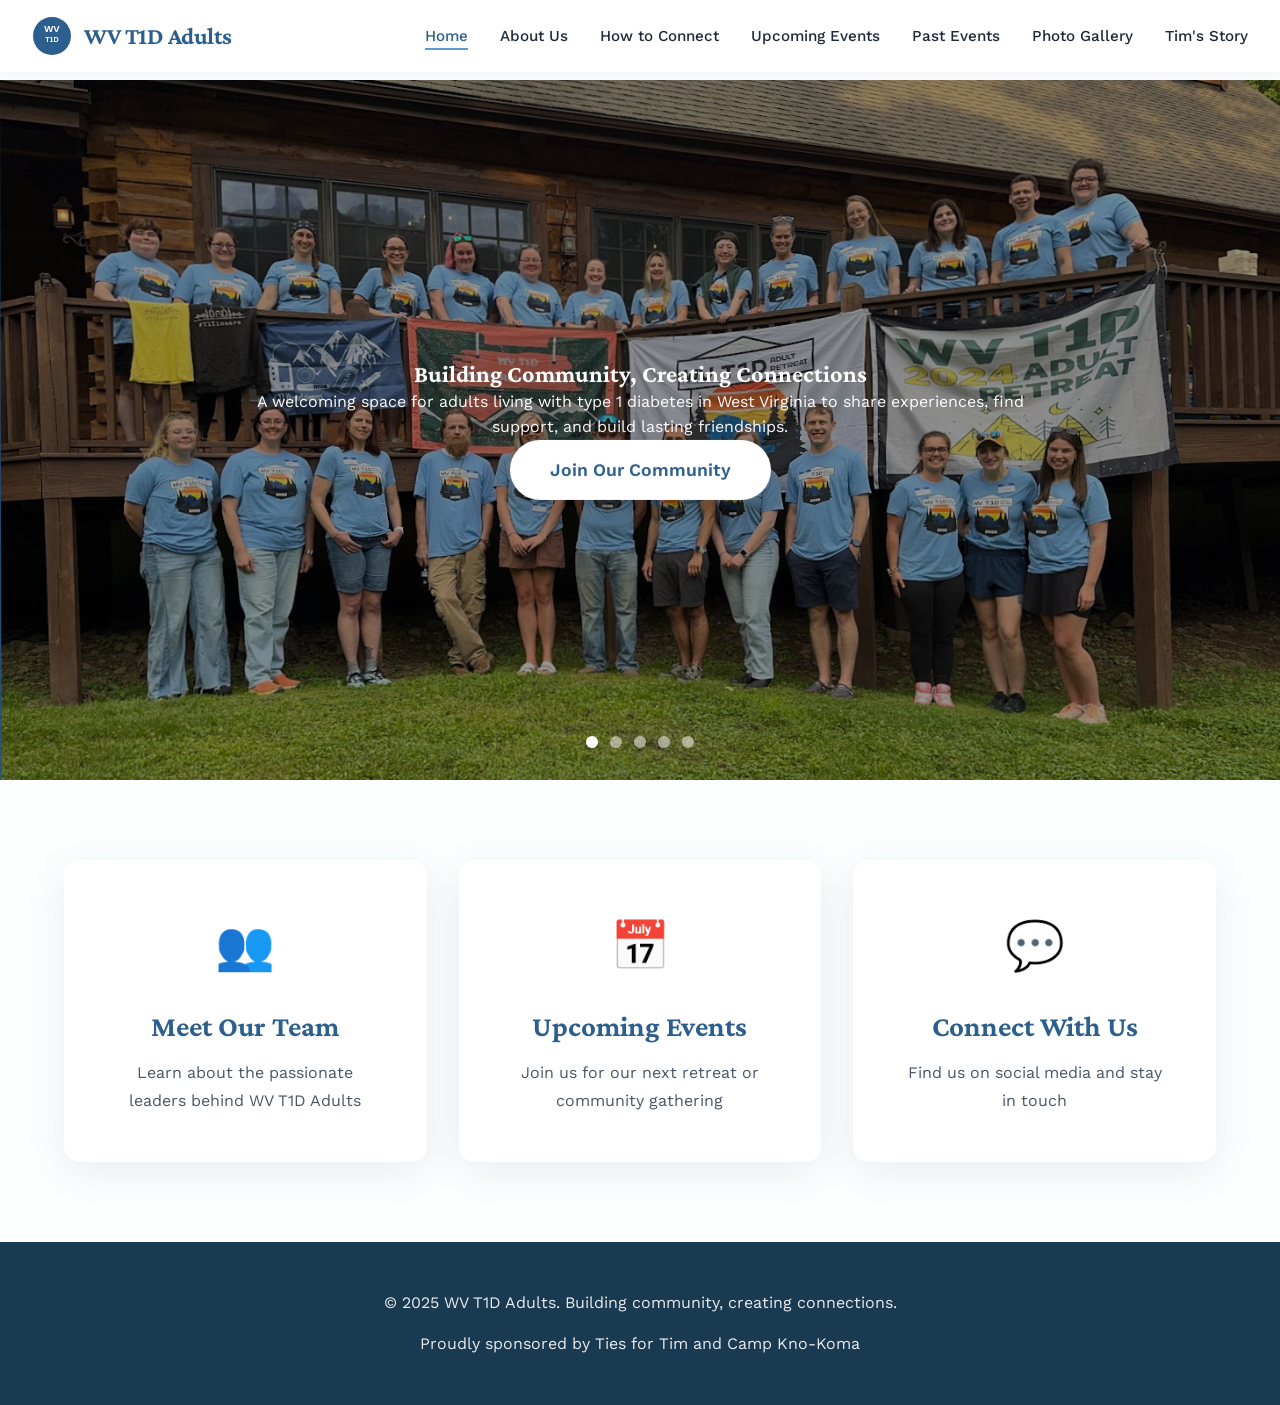
==== index.html @ 596caf84 "initial commit v1" ====
<!DOCTYPE html>
<html lang="en">
<head>
    <meta charset="UTF-8">
    <meta name="viewport" content="width=device-width, initial-scale=1.0">
    <title>WV T1D Adults - Home</title>
    <link rel="icon" type="image/svg+xml" href="favicon.svg">
    <link href="https://fonts.googleapis.com/css2?family=Crimson+Pro:wght@400;600;700&family=Work+Sans:wght@400;500;600&display=swap" rel="stylesheet">
    <link rel="stylesheet" href="styles.css">
</head>
<body>
    <!-- Navigation -->
    <nav id="navbar">
        <div class="nav-container">
            <a href="index.html" class="logo">
                <img src="images/logo.svg" alt="WV T1D Adults" class="logo-img">
                <span>WV T1D Adults</span>
            </a>
            <div class="menu-toggle" id="menuToggle">
                <span></span>
                <span></span>
                <span></span>
            </div>
            <ul class="nav-links" id="navLinks">
                <li><a href="index.html" class="active">Home</a></li>
                <li><a href="about.html">About Us</a></li>
                <li><a href="connect.html">How to Connect</a></li>
                <li><a href="upcoming-events.html">Upcoming Events</a></li>
                <li><a href="past-events.html">Past Events</a></li>
                <li><a href="gallery.html">Photo Gallery</a></li>
                <li><a href="tims-story.html">Tim's Story</a></li>
            </ul>
        </div>
    </nav>

    <!-- Hero Section -->
    <section class="hero">
        <div class="hero-carousel">
            <div class="hero-slide active">
                <img src="images/hero/hero-2025.png" alt="2025 Event">
            </div>
            <div class="hero-slide">
                <img src="images/hero/hero-2024.png" alt="2024 Event">
            </div>
            <div class="hero-slide">
                <img src="images/hero/hero-2023-1.png" alt="2023 Event 2">
            </div>
            <div class="hero-slide">
                <img src="images/hero/hero-2023-2.png" alt="2023 Event 2">
            </div>
            <div class="hero-slide">
                <img src="images/hero/hero-2025-tailgate.jpg" alt="2025 tailgate">
            </div>
        </div>
        <div class="hero-content">
            <h1>Building Community, Creating Connections</h1>
            <p>A welcoming space for adults living with type 1 diabetes in West Virginia to share experiences, find support, and build lasting friendships.</p>
            <a href="connect.html" class="cta-button">Join Our Community</a>
        </div>
        <div class="carousel-dots">
            <span class="dot active" onclick="currentSlide(1)"></span>
            <span class="dot" onclick="currentSlide(2)"></span>
            <span class="dot" onclick="currentSlide(3)"></span>
            <span class="dot" onclick="currentSlide(4)"></span>
            <span class="dot" onclick="currentSlide(5)"></span>
        </div>
    </section>

    <!-- Mission Overview -->
    <section class="content-section">
        <div class="container">

            <div class="home-grid">
                <a href="about.html" class="home-card">
                    <div class="card-icon">👥</div>
                    <h3>Meet Our Team</h3>
                    <p>Learn about the passionate leaders behind WV T1D Adults</p>
                </a>

                <a href="upcoming-events.html" class="home-card">
                    <div class="card-icon">📅</div>
                    <h3>Upcoming Events</h3>
                    <p>Join us for our next retreat or community gathering</p>
                </a>

                <a href="connect.html" class="home-card">
                    <div class="card-icon">💬</div>
                    <h3>Connect With Us</h3>
                    <p>Find us on social media and stay in touch</p>
                </a>
            </div>
        </div>
    </section>

    <!-- Footer -->
    <footer>
        <p>&copy; 2025 WV T1D Adults. Building community, creating connections.</p>
        <p style="margin-top: 1rem;">Proudly sponsored by Ties for Tim and Camp Kno-Koma</p>
    </footer>

    <script src="script.js"></script>
</body>
</html>
---- styles.css ----
:root {
    --primary-blue: #2c5f8d;
    --deep-blue: #1a3a52;
    --light-blue: #4a7ba7;
    --accent-blue: #5a9bd4;
    --soft-gray: #f5f7fa;
    --warm-white: #fdfefe;
    --text-dark: #1f2937;
    --text-medium: #4b5563;
}

* {
    margin: 0;
    padding: 0;
    box-sizing: border-box;
}

body {
    font-family: 'Work Sans', sans-serif;
    color: var(--text-dark);
    line-height: 1.6;
    background: var(--warm-white);
    padding-top: 80px;
}

h1, h2, h3 {
    font-family: 'Crimson Pro', serif;
    font-weight: 700;
    line-height: 1.2;
}

.container {
    max-width: 1400px;
    margin: 0 auto;
    padding: 0 2rem;
}

/* Navigation */
nav {
    position: fixed;
    top: 0;
    width: 100%;
    background: rgba(255, 255, 255, 0.95);
    backdrop-filter: blur(10px);
    box-shadow: 0 2px 20px rgba(44, 95, 141, 0.08);
    z-index: 1000;
    transition: all 0.3s ease;
}

nav.scrolled {
    box-shadow: 0 2px 30px rgba(44, 95, 141, 0.15);
}

.nav-container {
    max-width: 1400px;
    margin: 0 auto;
    padding: 1rem 2rem;
    display: flex;
    justify-content: space-between;
    align-items: center;
}

.logo {
    font-size: 1.5rem;
    font-weight: 700;
    color: var(--primary-blue);
    font-family: 'Crimson Pro', serif;
    text-decoration: none;
    letter-spacing: -0.5px;
    display: flex;
    align-items: center;
    gap: 0.75rem;
}

.logo-img {
    height: 40px;
    width: 40px;
}

.nav-links {
    display: flex;
    gap: 2rem;
    list-style: none;
}

.nav-links a {
    color: var(--text-dark);
    text-decoration: none;
    font-weight: 500;
    font-size: 0.95rem;
    transition: color 0.3s ease;
    position: relative;
}

.nav-links a.active {
    color: var(--primary-blue);
}

.nav-links a::after {
    content: '';
    position: absolute;
    bottom: -5px;
    left: 0;
    width: 0;
    height: 2px;
    background: var(--accent-blue);
    transition: width 0.3s ease;
}

.nav-links a.active::after {
    width: 100%;
}

.nav-links a:hover {
    color: var(--primary-blue);
}

.nav-links a:hover::after {
    width: 100%;
}

/* Mobile Menu Toggle */
.menu-toggle {
    display: none;
    flex-direction: column;
    gap: 5px;
    cursor: pointer;
}

.menu-toggle span {
    width: 25px;
    height: 3px;
    background: var(--primary-blue);
    transition: all 0.3s ease;
}

/* Hero Section */
.hero {
    background: linear-gradient(135deg, var(--deep-blue) 0%, var(--primary-blue) 50%, var(--light-blue) 100%);
    color: white;
    padding: 0;
    height: 56.25vw;
    min-height: 400px;
    max-height: 700px;
    text-align: center;
    position: relative;
    overflow: hidden;
}

.hero-slide img {
    width: 100%;
    height: 100%;
    object-fit: cover;
    filter: brightness(0.6);
}

/* Hero Carousel */
.hero-carousel {
    position: absolute;
    top: 0;
    left: 0;
    width: 100%;
    height: 100%;
    z-index: 0;
}

.hero-slide {
    position: absolute;
    top: 0;
    left: 0;
    width: 100%;
    height: 100%;
    opacity: 0;
    transition: opacity 1s ease-in-out;
    display: none;
}

.hero-slide.active {
    opacity: 1;
    display: block;
}

.hero-slide img {
    width: 100%;
    height: 100%;
    object-fit: cover;
    object-position: center top;
    filter: brightness(0.6);
}

.carousel-dots {
    position: absolute;
    bottom: 2rem;
    left: 50%;
    transform: translateX(-50%);
    z-index: 2;
    display: flex;
    gap: 0.75rem;
}

.dot {
    height: 12px;
    width: 12px;
    background-color: rgba(255, 255, 255, 0.5);
    border-radius: 50%;
    display: inline-block;
    cursor: pointer;
    transition: background-color 0.3s ease;
}

.dot:hover,
.dot.active {
    background-color: rgba(255, 255, 255, 1);
}

.hero::before {
    content: '';
    position: absolute;
    top: 0;
    left: 0;
    right: 0;
    bottom: 0;
    background: url('data:image/svg+xml,<svg width="100" height="100" xmlns="http://www.w3.org/2000/svg"><defs><pattern id="grid" width="100" height="100" patternUnits="userSpaceOnUse"><path d="M 100 0 L 0 0 0 100" fill="none" stroke="rgba(255,255,255,0.03)" stroke-width="1"/></pattern></defs><rect width="100%" height="100%" fill="url(%23grid)"/></svg>');
    opacity: 0.3;
}

.hero-content {
    max-width: 900px;
    margin: 0 auto;
    position: absolute;
    top: 50%;
    left: 50%;
    transform: translate(-50%, -50%);
    z-index: 1;
    width: 100%;
    padding: 2rem;
    opacity: 0;
    animation: fadeIn 0.5s ease-in 0.3s forwards;
}

@keyframes fadeIn {
    to {
        opacity: 1;
    }
}

.cta-button {
    display: inline-block;
    padding: 1rem 2.5rem;
    background: white;
    color: var(--primary-blue);
    text-decoration: none;
    border-radius: 50px;
    font-weight: 600;
    font-size: 1.1rem;
    transition: all 0.3s ease;
    box-shadow: 0 10px 30px rgba(0,0,0,0.2);
    animation: fadeInUp 1s ease-out 0.6s both;
}

.cta-button:hover {
    transform: translateY(-3px);
    box-shadow: 0 15px 40px rgba(0,0,0,0.3);
}

@keyframes fadeInUp {
    from {
        opacity: 0;
        transform: translateY(30px);
    }
    to {
        opacity: 1;
        transform: translateY(0);
    }
}

/* Page Header */
.page-header {
    background: linear-gradient(135deg, var(--deep-blue) 0%, var(--primary-blue) 100%);
    color: white;
    padding: 4rem 2rem;
    text-align: center;
}

.page-header h1 {
    font-size: 3rem;
    margin-bottom: 0.5rem;
}

.page-header p {
    font-size: 1.2rem;
    opacity: 0.95;
}

/* Content Sections */
.content-section {
    padding: 1rem 2rem 5rem 2rem;
}

.content-section h2 {
    font-size: 2.8rem;
    color: var(--deep-blue);
    margin-bottom: 3rem;
    text-align: center;
}

.section-intro {
    max-width: 800px;
    margin: 0 auto 4rem;
    text-align: center;
    font-size: 1.15rem;
    color: var(--text-medium);
    line-height: 1.8;
}

/* Mission Statement */
.mission-statement {
    background: var(--soft-gray);
    padding: 3rem;
    border-radius: 16px;
    margin-bottom: 4rem;
    border-left: 5px solid var(--primary-blue);
    font-size: 1.15rem;
    line-height: 1.9;
    color: var(--text-dark);
}

.sponsors {
    text-align: center;
    margin-top: 2rem;
    font-style: italic;
    color: var(--text-medium);
}

/* Home Grid */
.home-grid {
    display: grid;
    grid-template-columns: repeat(auto-fit, minmax(300px, 1fr));
    gap: 2rem;
    margin-top: 4rem;
}

.home-card {
    background: white;
    padding: 3rem;
    border-radius: 16px;
    text-align: center;
    box-shadow: 0 10px 40px rgba(44, 95, 141, 0.1);
    transition: all 0.3s ease;
    text-decoration: none;
    color: var(--text-dark);
}

.home-card:hover {
    transform: translateY(-8px);
    box-shadow: 0 20px 60px rgba(44, 95, 141, 0.2);
}

.home-card .card-icon {
    font-size: 3rem;
    margin-bottom: 1.5rem;
}

.home-card h3 {
    font-size: 1.8rem;
    color: var(--primary-blue);
    margin-bottom: 1rem;
}

.home-card p {
    color: var(--text-medium);
    line-height: 1.7;
}

/* Leadership Team */
.leadership-grid {
    display: grid;
    grid-template-columns: repeat(auto-fit, minmax(350px, 1fr));
    gap: 3rem;
    margin-top: 3rem;
    max-width: 1200px;
    margin-left: auto;
    margin-right: auto;
}

.leader-card {
    background: white;
    border-radius: 16px;
    overflow: hidden;
    box-shadow: 0 10px 40px rgba(44, 95, 141, 0.1);
    transition: all 0.3s ease;
}

.leader-card:hover {
    transform: translateY(-8px);
    box-shadow: 0 20px 60px rgba(44, 95, 141, 0.2);
}

.leader-image {
    width: 100%;
    height: 400px;
    background: var(--soft-gray);
    display: flex;
    align-items: center;
    justify-content: center;
    font-size: 5rem;
    color: white;
    font-weight: 700;
}

.leader-photo-single {
    width: 100%;
    height: 600px;
    object-fit: cover;
    display: block;
}

.leader-images {
    display: grid;
    grid-template-columns: repeat(3, 1fr);
    gap: 0.5rem;
    width: 100%;
    background: var(--soft-gray);
    padding: 1rem;
}

.leader-photo {
    width: 100%;
    height: 300px;
    object-fit: contain;
}

.leader-info {
    padding: 2rem;
}

.leader-info h3 {
    font-size: 1.8rem;
    color: var(--primary-blue);
    margin-bottom: 1rem;
}

.leader-info p {
    color: var(--text-medium);
    line-height: 1.7;
}

/* Connect Section */
.connect-grid {
    display: grid;
    grid-template-columns: repeat(3, 1fr);
    gap: 2rem;
    margin-top: 3rem;
    max-width: 900px;
    margin-left: auto;
    margin-right: auto;
}

.social-card {
    background: white;
    padding: 2.5rem;
    border-radius: 16px;
    text-align: center;
    box-shadow: 0 10px 40px rgba(44, 95, 141, 0.1);
    transition: all 0.3s ease;
    text-decoration: none;
    color: var(--text-dark);
}

.social-card:hover {
    transform: translateY(-5px);
    box-shadow: 0 15px 50px rgba(44, 95, 141, 0.2);
}

.social-icon {
    font-size: 3rem;
    margin-bottom: 1rem;
    color: var(--primary-blue);
}

.social-card h3 {
    font-size: 1.5rem;
    margin-bottom: 0.5rem;
    color: var(--primary-blue);
}

.social-card p {
    color: var(--text-medium);
    font-size: 0.95rem;
}

/* Events Section */
.events-placeholder {
    background: var(--soft-gray);
    padding: 4rem;
    border-radius: 16px;
    text-align: center;
    border: 3px dashed var(--light-blue);
}

.events-placeholder p {
    color: var(--text-medium);
    font-size: 1.2rem;
}

/* Gallery Section */
.gallery-grid {
    display: grid;
    grid-template-columns: repeat(auto-fill, minmax(300px, 1fr));
    gap: 1.5rem;
    margin-top: 3rem;
}

.gallery-item {
    aspect-ratio: 4/3;
    overflow: hidden;
    border-radius: 12px;
    box-shadow: 0 4px 15px rgba(44, 95, 141, 0.1);
    transition: transform 0.3s ease, box-shadow 0.3s ease;
    background: white;
}

.gallery-item:hover {
    transform: scale(1.05);
    box-shadow: 0 8px 25px rgba(44, 95, 141, 0.2);
}

.gallery-item img {
    width: 100%;
    height: 100%;
    object-fit: cover;
}

.gallery-placeholder {
    aspect-ratio: 4/3;
    background: linear-gradient(135deg, var(--soft-gray), #e8eef5);
    border-radius: 12px;
    display: flex;
    align-items: center;
    justify-content: center;
    color: var(--text-medium);
    font-size: 1.1rem;
    border: 2px dashed var(--light-blue);
}

/* Events Grid */
.events-grid {
    display: flex;
    flex-wrap: wrap;
    gap: 3rem;
    margin-top: 3rem;
    justify-content: center;
}

.event-card {
    max-width: 400px;
}

.event-card img {
    width: 100%;
    height: auto;
    display: block;
    border-radius: 16px;
    box-shadow: 0 10px 40px rgba(44, 95, 141, 0.1);
}

/* Tim's Story Section */
.story-container {
    max-width: 1000px;
    margin: 0 auto;
}

.story-images {
    display: grid;
    grid-template-columns: 1fr 1fr;
    gap: 2rem;
}

.story-photo,
.story-flyer {
    width: 100%;
    border-radius: 16px;
    box-shadow: 0 20px 60px rgba(44, 95, 141, 0.2);
}

.story-image {
    width: 100%;
    height: 500px;
    background: linear-gradient(135deg, var(--light-blue), var(--accent-blue));
    border-radius: 16px;
    margin-bottom: 3rem;
    display: flex;
    align-items: center;
    justify-content: center;
    color: white;
    font-size: 2rem;
    box-shadow: 0 20px 60px rgba(44, 95, 141, 0.2);
}

.story-content {
    background: white;
    padding: 3rem;
    border-radius: 16px;
    box-shadow: 0 10px 40px rgba(44, 95, 141, 0.1);
    line-height: 1.8;
    font-size: 1.1rem;
}

@media (max-width: 768px) {
    .story-images {
        grid-template-columns: 1fr;
    }
}

/* Footer */
footer {
    background: var(--deep-blue);
    color: white;
    padding: 3rem 2rem;
    text-align: center;
}

footer p {
    opacity: 0.9;
}

/* Responsive */
@media (max-width: 768px) {
    .menu-toggle {
        display: flex;
    }

    .nav-links {
        position: absolute;
        top: 100%;
        left: 0;
        right: 0;
        background: white;
        flex-direction: column;
        padding: 2rem;
        box-shadow: 0 10px 30px rgba(0,0,0,0.1);
        display: none;
    }

    .nav-links.active {
        display: flex;
    }

    .hero h1 {
        font-size: 2.5rem;
    }

    .hero p {
        font-size: 1.1rem;
    }

    .page-header h1 {
        font-size: 2rem;
    }

    .content-section h2 {
        font-size: 2rem;
    }

    .leadership-grid,
    .connect-grid,
    .home-grid {
        grid-template-columns: 1fr;
    }
}
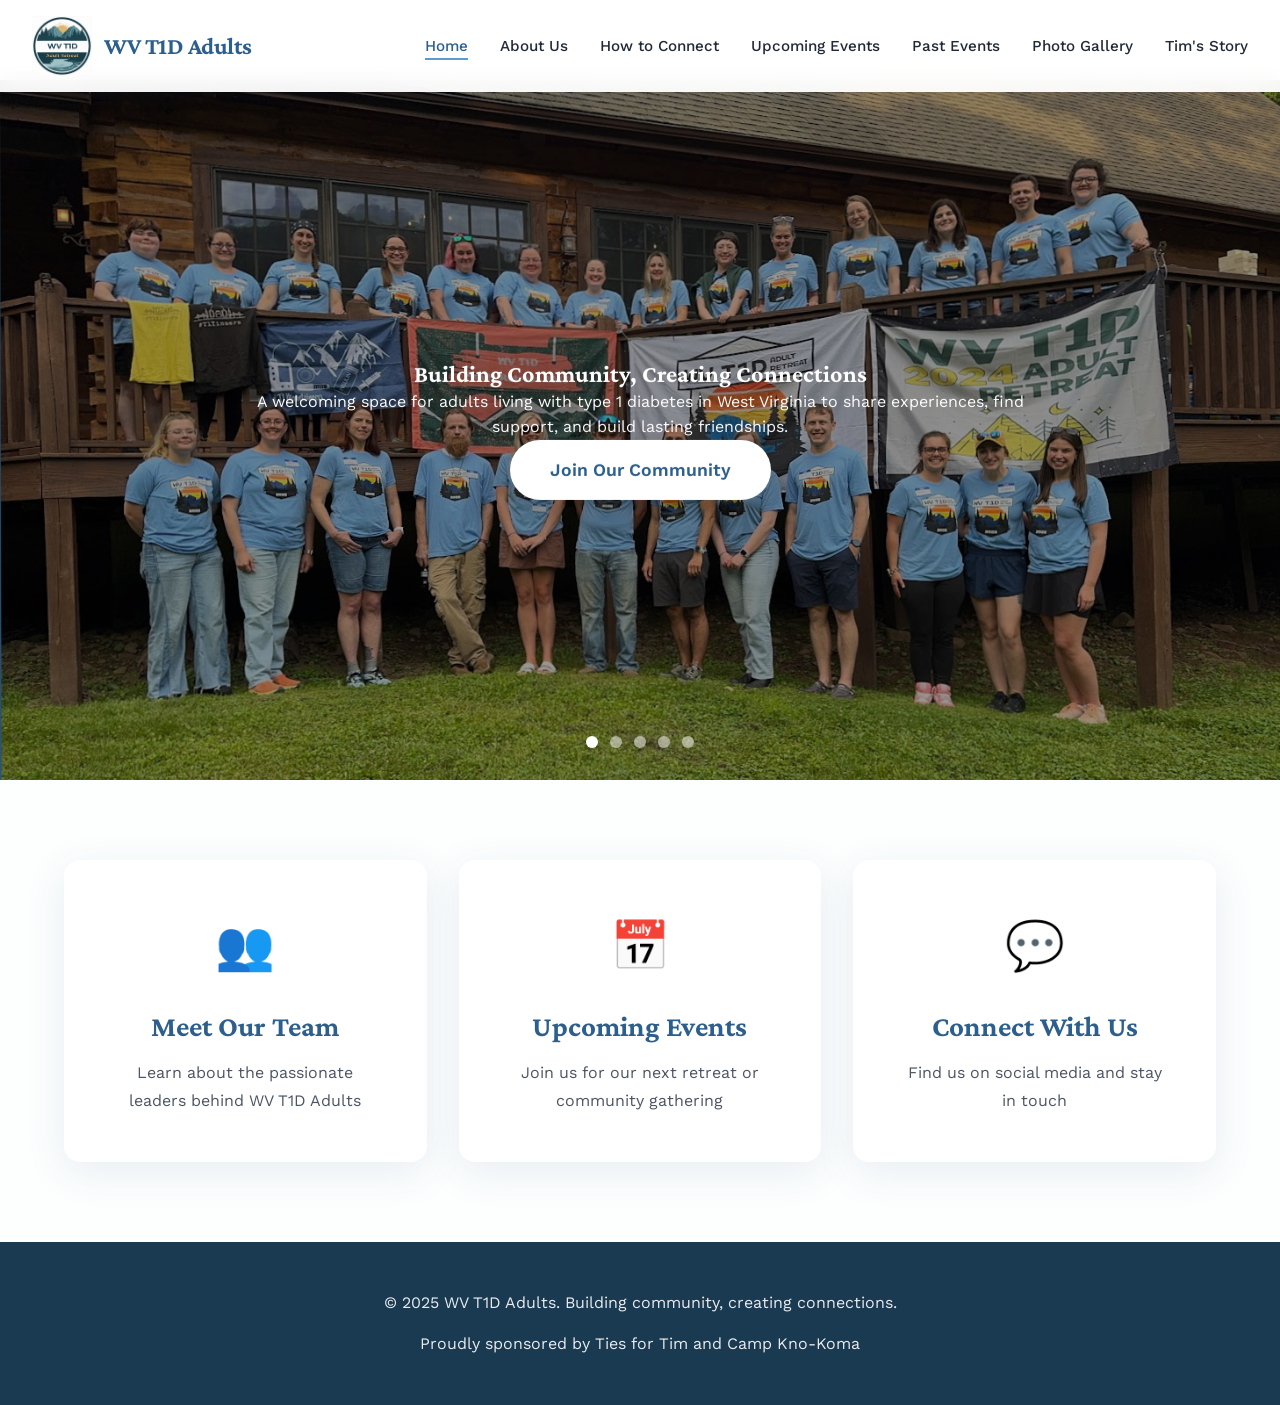
==== commit 9d12aef4: "logo stuff" ====
--- a/index.html
+++ b/index.html
@@ -13,7 +13,7 @@
     <nav id="navbar">
         <div class="nav-container">
             <a href="index.html" class="logo">
-                <img src="images/logo.svg" alt="WV T1D Adults" class="logo-img">
+                <img src="images/wv-t1d-logo.png" alt="WV T1D Adults" class="logo-img">
                 <span>WV T1D Adults</span>
             </a>
             <div class="menu-toggle" id="menuToggle">
--- a/styles.css
+++ b/styles.css
@@ -73,8 +73,8 @@
 }
 
 .logo-img {
-    height: 40px;
-    width: 40px;
+    height: 60px;
+    width: auto;
 }
 
 .nav-links {
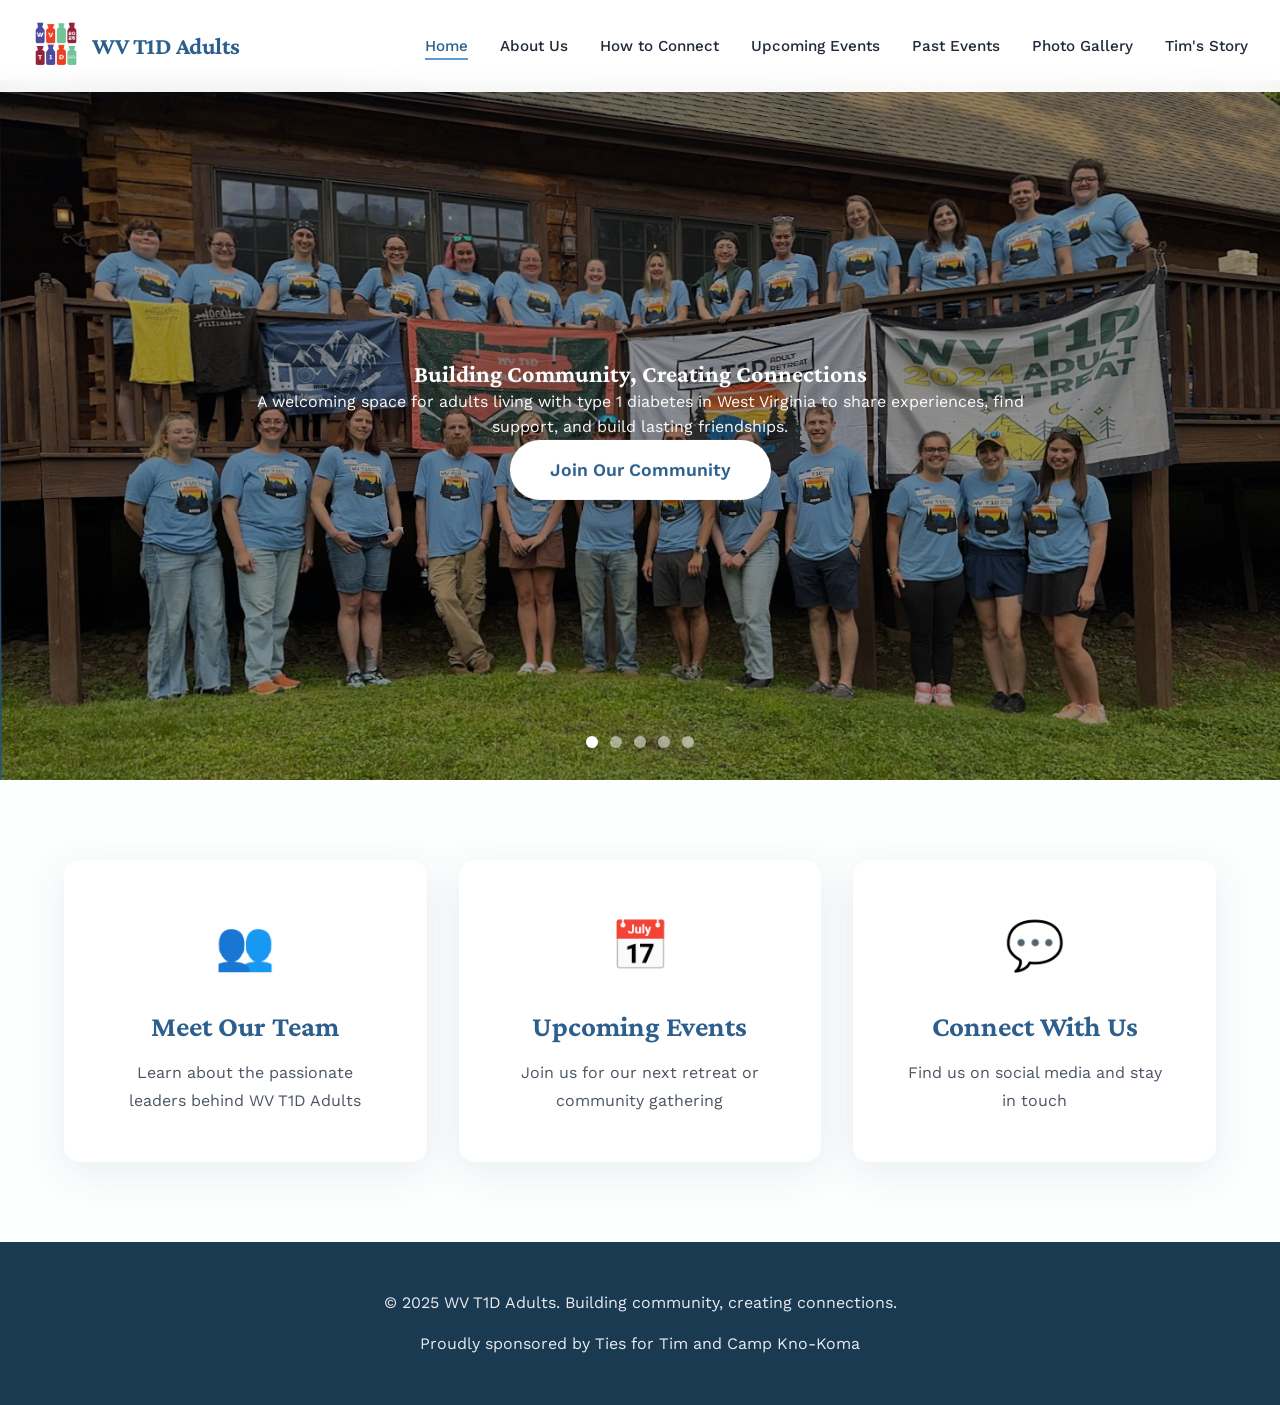
==== commit eedece61: "New logo for 2026" ====
--- a/index.html
+++ b/index.html
@@ -4,7 +4,7 @@
     <meta charset="UTF-8">
     <meta name="viewport" content="width=device-width, initial-scale=1.0">
     <title>WV T1D Adults - Home</title>
-    <link rel="icon" type="image/svg+xml" href="favicon.svg">
+    <link rel="icon" type="image/png" href="images/WVT1D.PNG">
     <link href="https://fonts.googleapis.com/css2?family=Crimson+Pro:wght@400;600;700&family=Work+Sans:wght@400;500;600&display=swap" rel="stylesheet">
     <link rel="stylesheet" href="styles.css">
 </head>
@@ -13,7 +13,7 @@
     <nav id="navbar">
         <div class="nav-container">
             <a href="index.html" class="logo">
-                <img src="images/wv-t1d-logo.png" alt="WV T1D Adults" class="logo-img">
+                <img src="images/WVT1D.PNG" alt="WV T1D Adults" class="logo-img">
                 <span>WV T1D Adults</span>
             </a>
             <div class="menu-toggle" id="menuToggle">
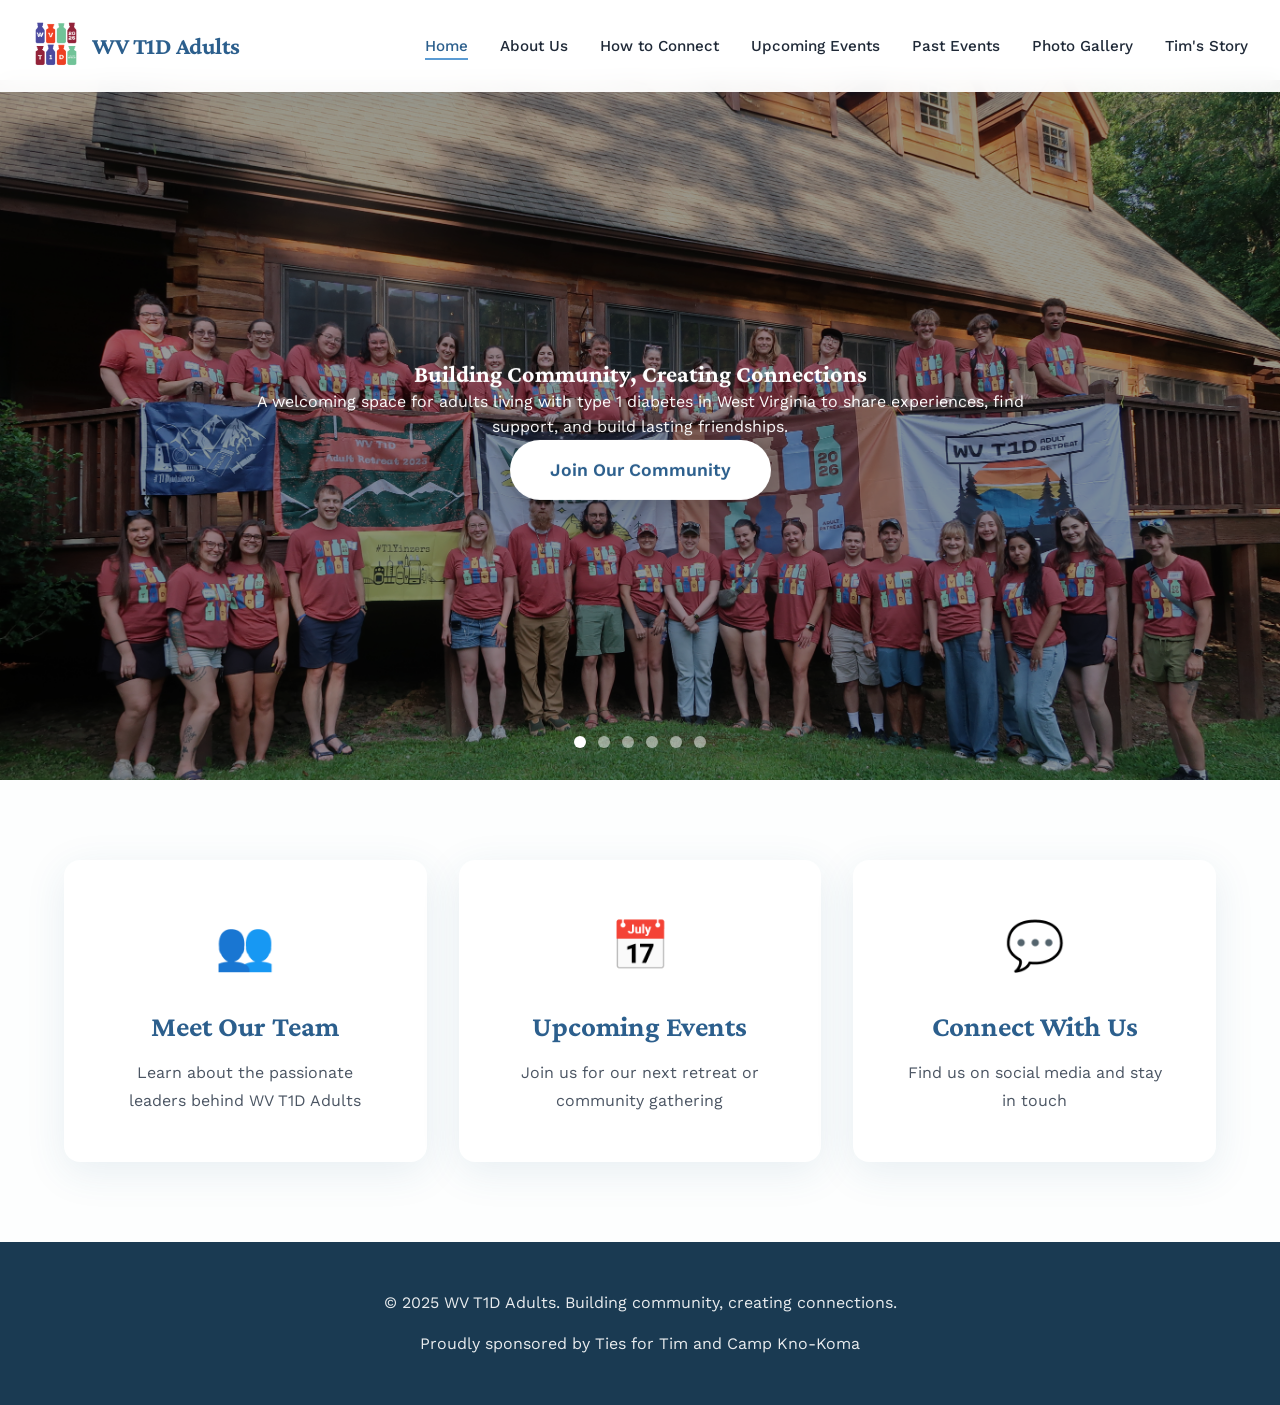
==== commit 9173ee92: "update with 2026 group photo, move 2026 retreat poster to past events Co-Authored-By: Claude Sonnet " ====
--- a/index.html
+++ b/index.html
@@ -37,6 +37,9 @@
     <section class="hero">
         <div class="hero-carousel">
             <div class="hero-slide active">
+                <img src="images/hero/hero-2026.JPG" alt="2026 Retreat">
+            </div>
+            <div class="hero-slide">
                 <img src="images/hero/hero-2025.png" alt="2025 Event">
             </div>
             <div class="hero-slide">
@@ -63,6 +66,7 @@
             <span class="dot" onclick="currentSlide(3)"></span>
             <span class="dot" onclick="currentSlide(4)"></span>
             <span class="dot" onclick="currentSlide(5)"></span>
+            <span class="dot" onclick="currentSlide(6)"></span>
         </div>
     </section>
 
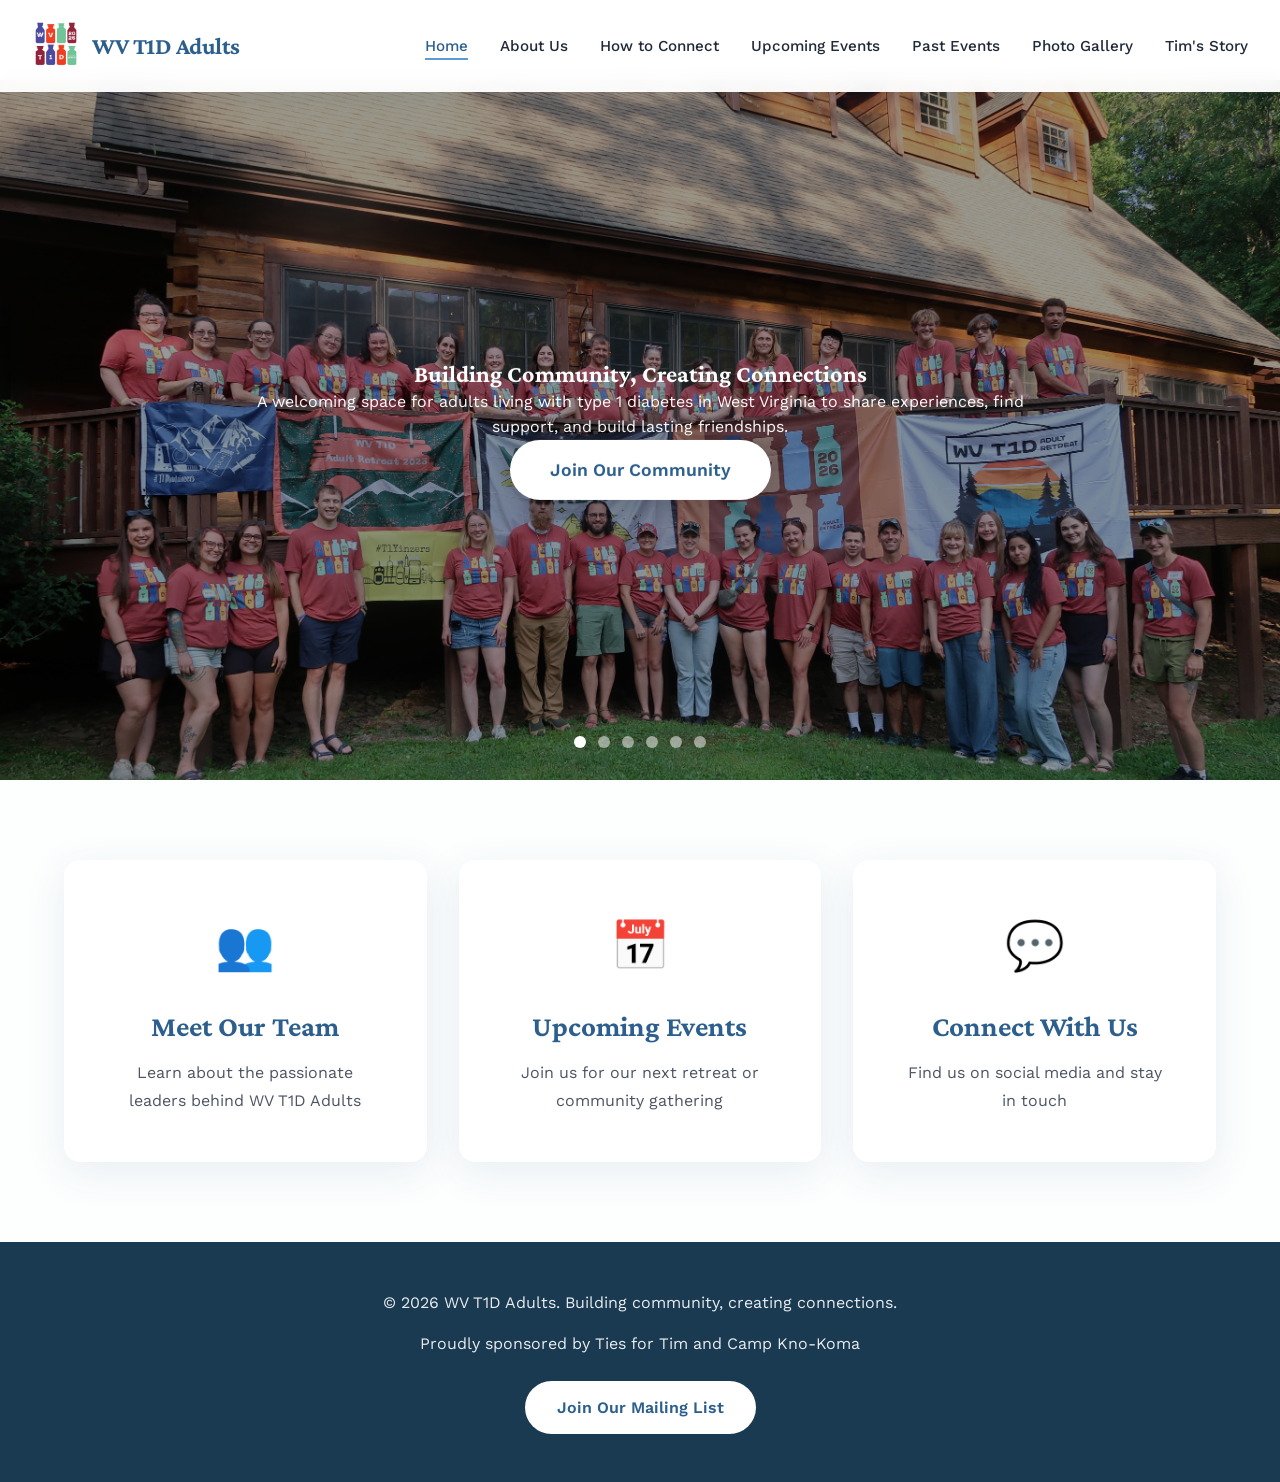
==== commit af967a13: "add contact form to footer and connect tab, update date to 2026" ====
--- a/index.html
+++ b/index.html
@@ -98,8 +98,9 @@
 
     <!-- Footer -->
     <footer>
-        <p>&copy; 2025 WV T1D Adults. Building community, creating connections.</p>
+        <p>&copy; 2026 WV T1D Adults. Building community, creating connections.</p>
         <p style="margin-top: 1rem;">Proudly sponsored by Ties for Tim and Camp Kno-Koma</p>
+        <a href="https://forms.cloud.microsoft/pages/responsepage.aspx?id=X_nRohCFJESK4VxZa9vVeIZGyMgQMAJFk_VltC23tKpURDNGRTQ3VjFaMUZBRExHWTFFTUpVRDJUMC4u&route=shorturl" target="_blank" class="footer-mailing-list">Join Our Mailing List</a>
     </footer>
 
     <script src="script.js"></script>
--- a/styles.css
+++ b/styles.css
@@ -622,6 +622,24 @@
 
 footer p {
     opacity: 0.9;
+}
+
+.footer-mailing-list {
+    display: inline-block;
+    margin-top: 1.5rem;
+    padding: 0.85rem 2rem;
+    background: white;
+    color: var(--primary-blue);
+    text-decoration: none;
+    border-radius: 50px;
+    font-weight: 600;
+    font-size: 1rem;
+    transition: all 0.3s ease;
+}
+
+.footer-mailing-list:hover {
+    transform: translateY(-3px);
+    box-shadow: 0 10px 25px rgba(0,0,0,0.25);
 }
 
 /* Responsive */
